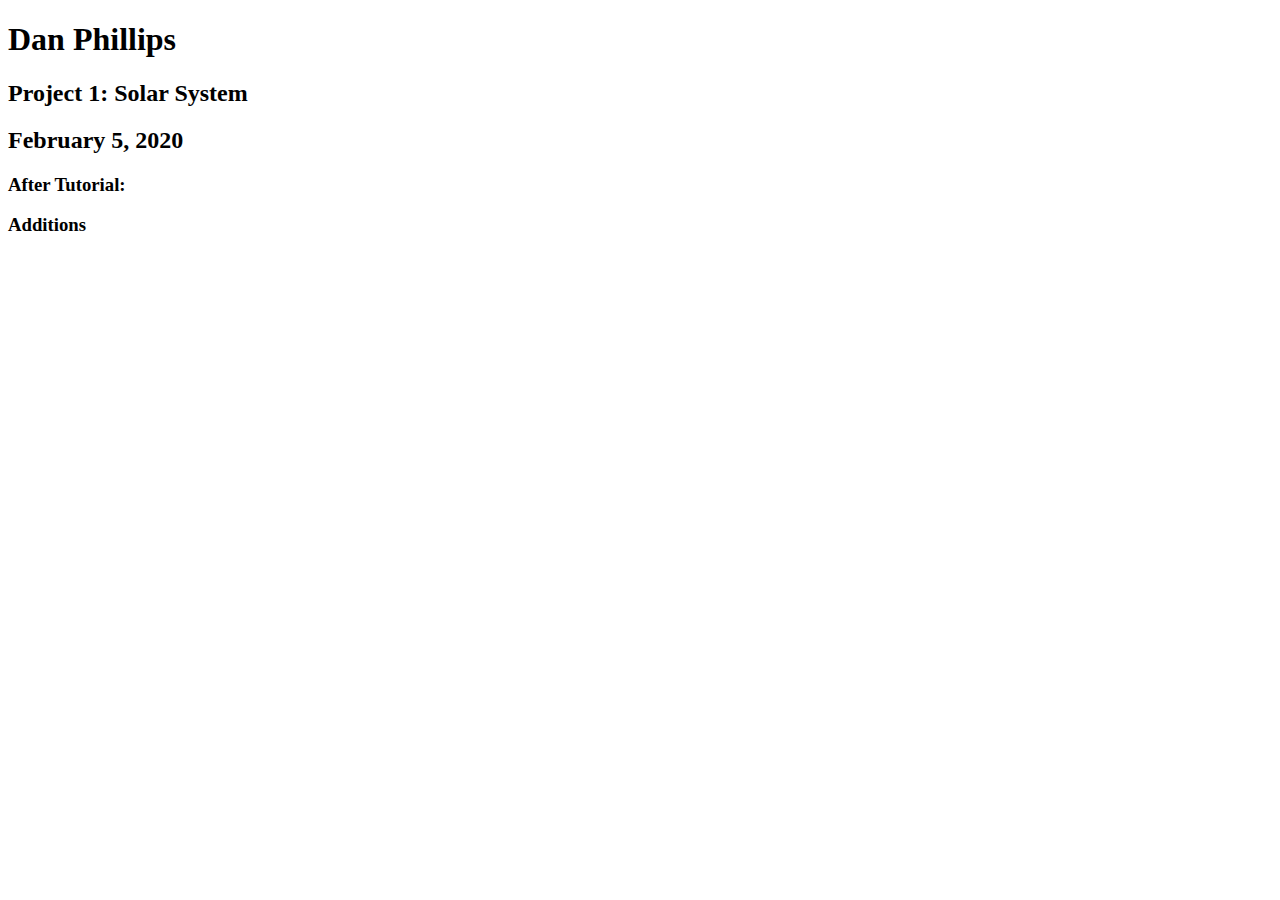
==== hw1/index.html @ 323a6c90 "Add Sections" ====
<!DOCTYPE html>
<html lang="en">
<head>
  <meta charset="UTF-8">
  <title>Solar System</title>
</head>
<body>

<h1>Dan Phillips</h1>
<h2>Project 1: Solar System</h2>
<h2>February 5, 2020</h2>

<div class="tutorial">
  <h3>After Tutorial:</h3>
</div>

<div class="additions">
  <h3>Additions</h3>
</div>

</body>
</html>
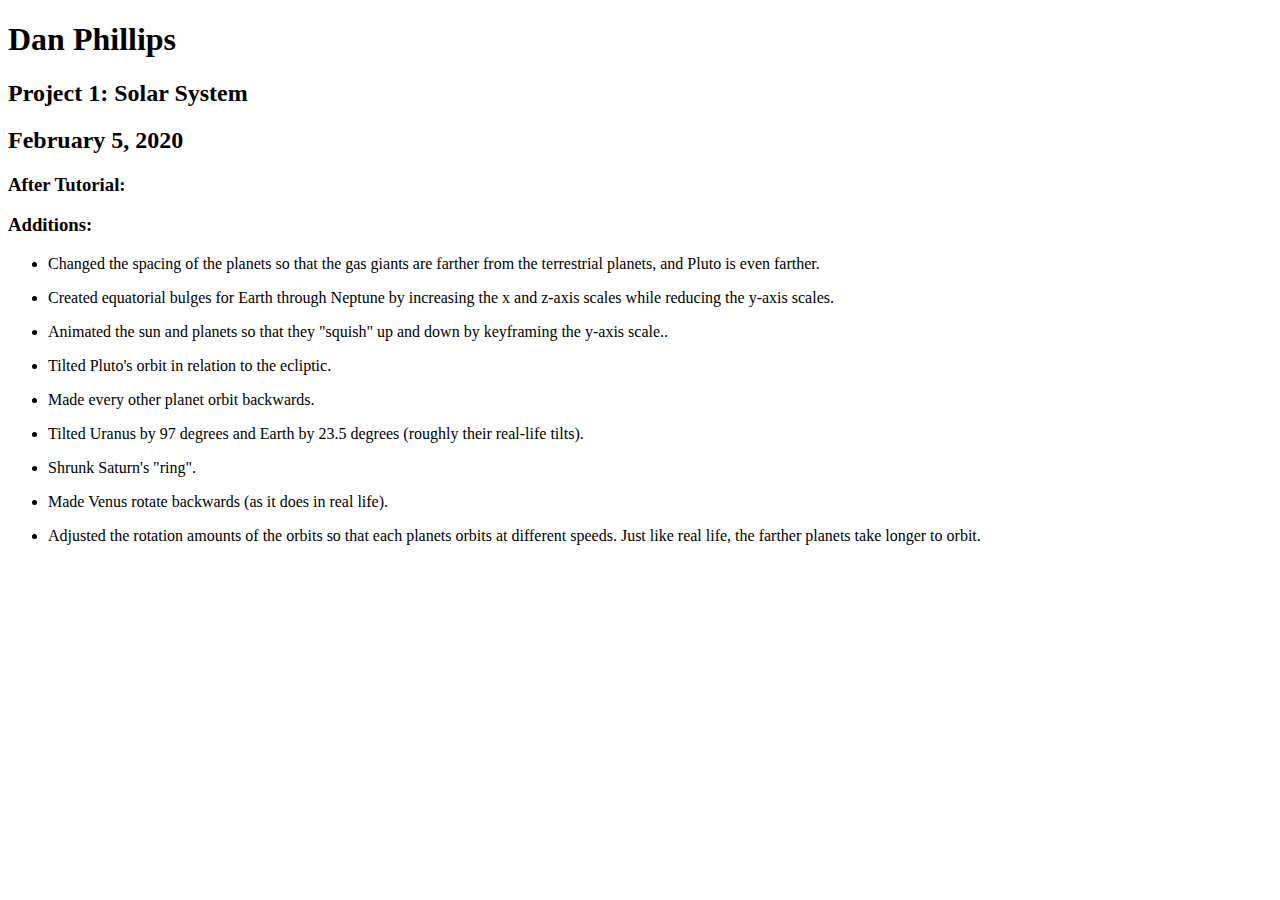
==== commit 97b0024c: "List Changes" ====
--- a/hw1/index.html
+++ b/hw1/index.html
@@ -15,7 +15,18 @@
 </div>
 
 <div class="additions">
-  <h3>Additions</h3>
+  <h3>Additions:</h3>
+  <ul>
+    <li><p>Changed the spacing of the planets so that the gas giants are farther from the terrestrial planets, and Pluto is even farther.</p></li>
+    <li><p>Created equatorial bulges for Earth through Neptune by increasing the x and z-axis scales while reducing the y-axis scales.</p></li>
+    <li><p>Animated the sun and planets so that they "squish" up and down by keyframing the y-axis scale..</p></li>
+    <li><p>Tilted Pluto's orbit in relation to the ecliptic.</p></li>
+    <li><p>Made every other planet orbit backwards.</p></li>
+    <li><p>Tilted Uranus by 97 degrees and Earth by 23.5 degrees (roughly their real-life tilts).</p></li>
+    <li><p>Shrunk Saturn's "ring".</p></li>
+    <li><p>Made Venus rotate backwards (as it does in real life).</p></li>
+    <li><p>Adjusted the rotation amounts of the orbits so that each planets orbits at different speeds. Just like real life, the farther planets take longer to orbit.</p></li>
+  </ul>
 </div>
 
 </body>
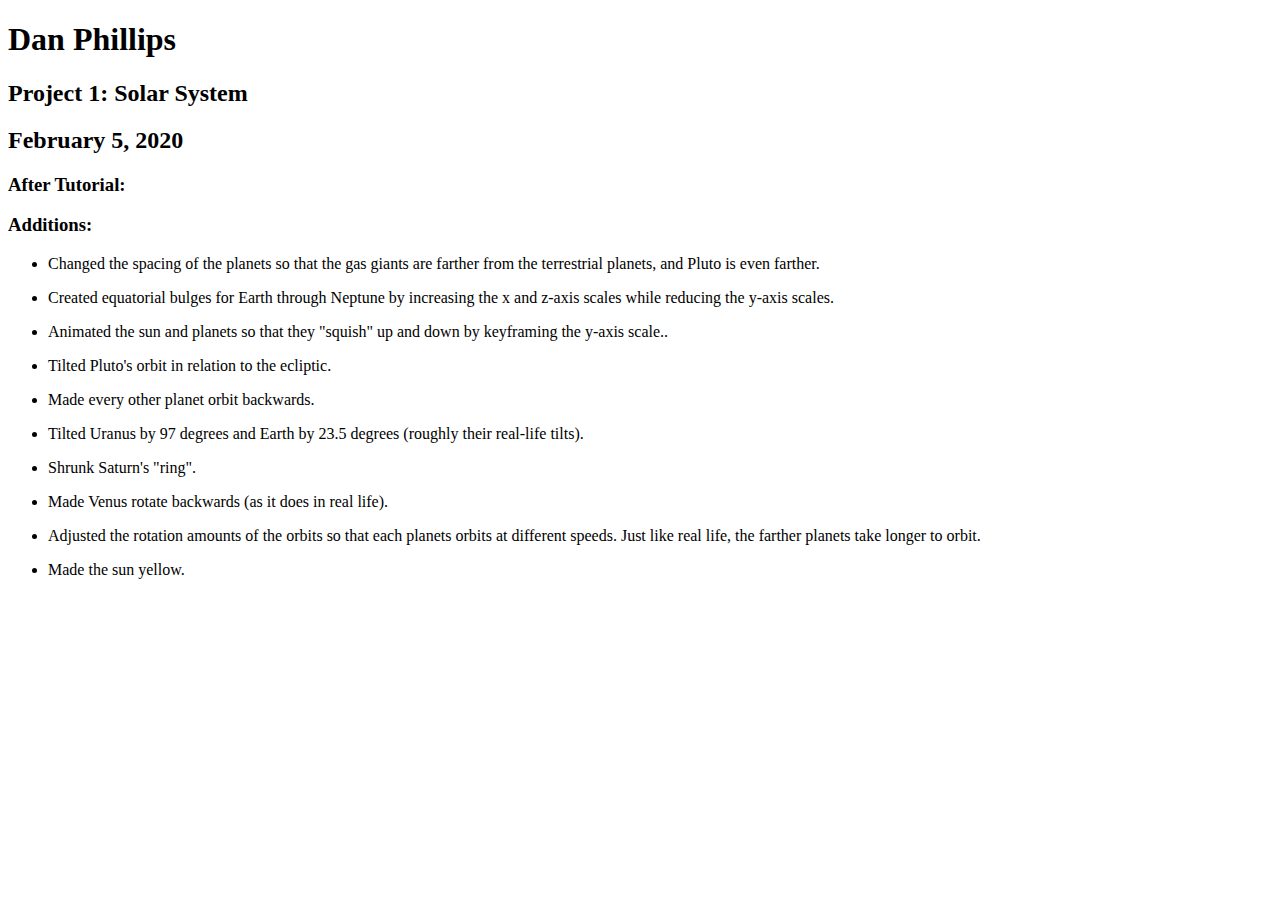
==== commit 2274526b: "Finalize List of Changes" ====
--- a/hw1/index.html
+++ b/hw1/index.html
@@ -26,6 +26,7 @@
     <li><p>Shrunk Saturn's "ring".</p></li>
     <li><p>Made Venus rotate backwards (as it does in real life).</p></li>
     <li><p>Adjusted the rotation amounts of the orbits so that each planets orbits at different speeds. Just like real life, the farther planets take longer to orbit.</p></li>
+    <li><p>Made the sun yellow.</p></li>
   </ul>
 </div>
 
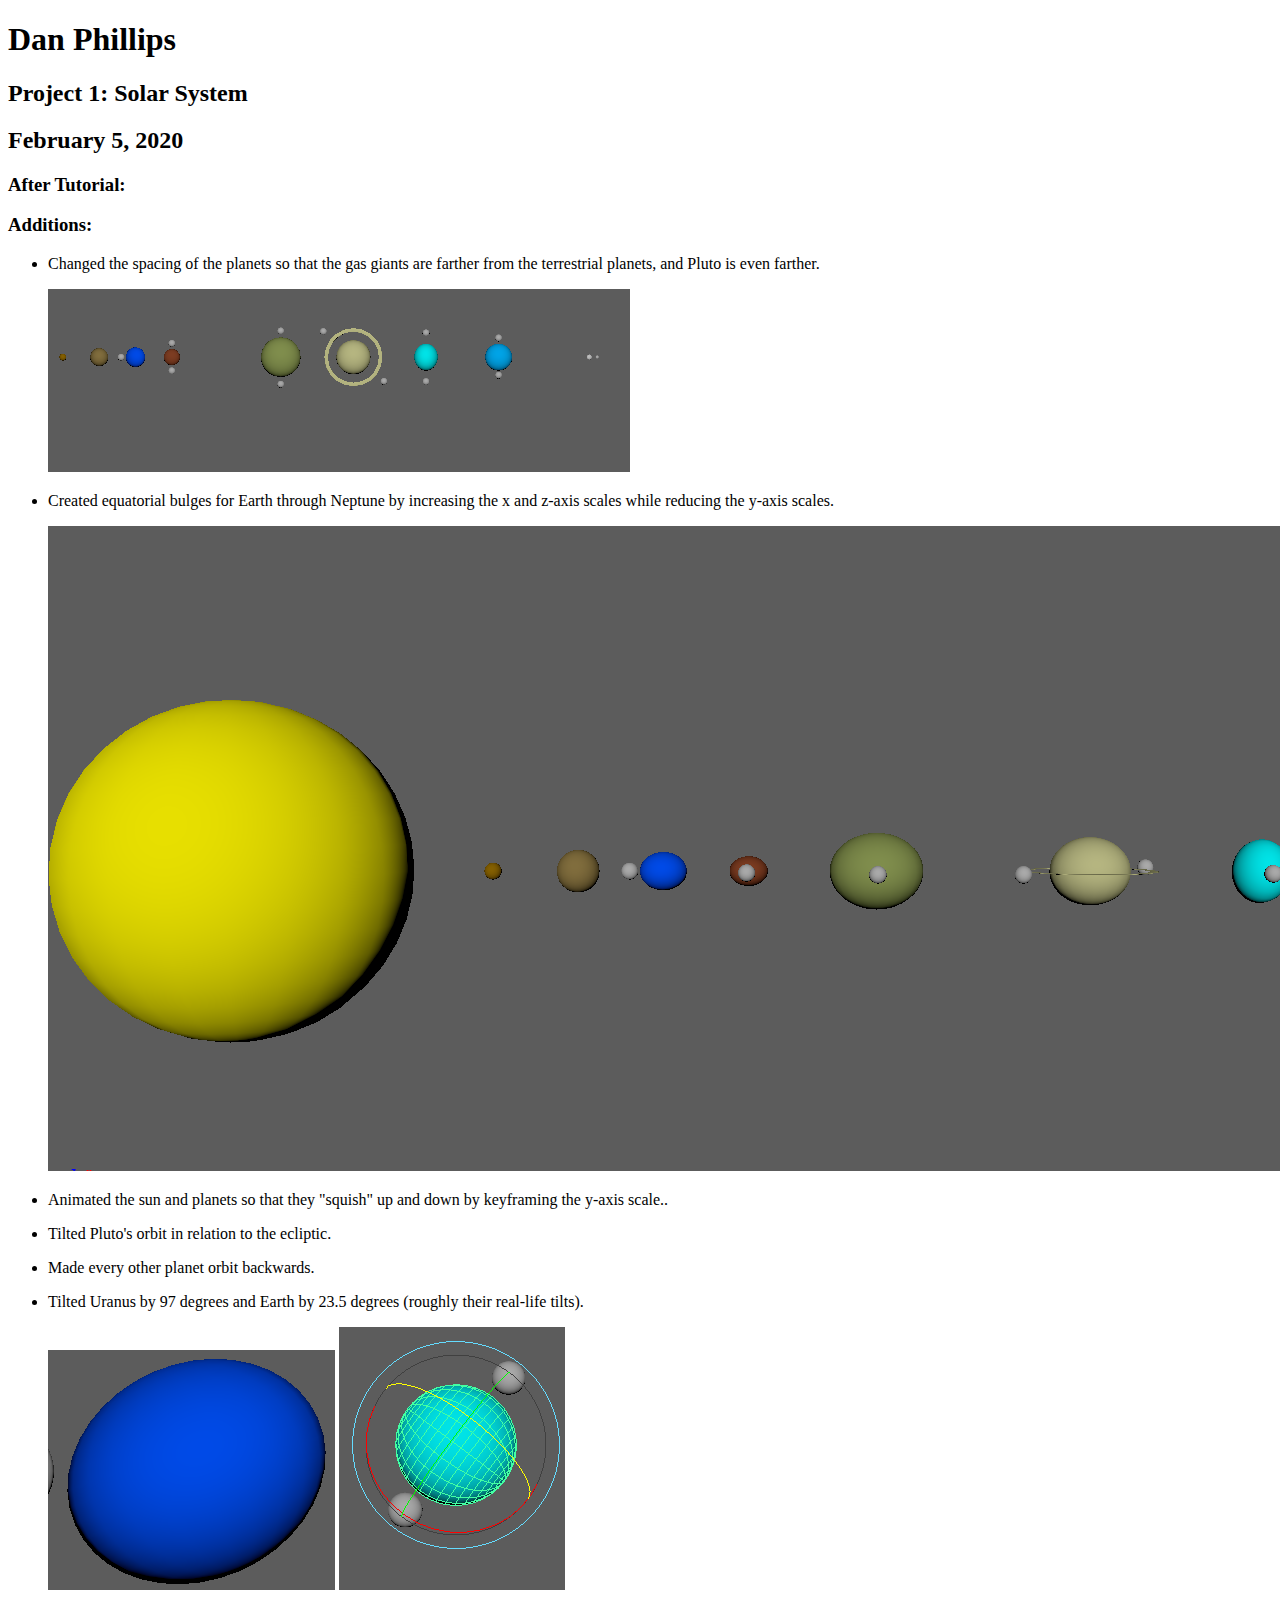
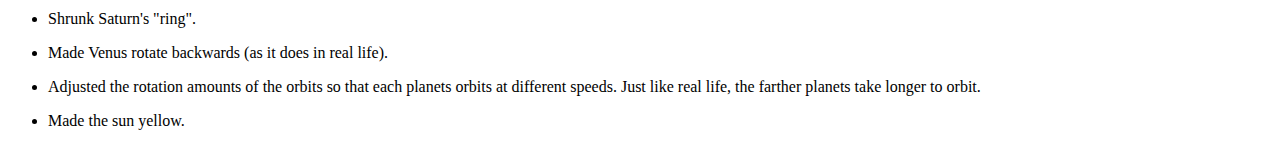
==== commit e2134cb6: "Add Images" ====
--- a/hw1/index.html
+++ b/hw1/index.html
@@ -17,12 +17,22 @@
 <div class="additions">
   <h3>Additions:</h3>
   <ul>
-    <li><p>Changed the spacing of the planets so that the gas giants are farther from the terrestrial planets, and Pluto is even farther.</p></li>
-    <li><p>Created equatorial bulges for Earth through Neptune by increasing the x and z-axis scales while reducing the y-axis scales.</p></li>
+    <li>
+      <p>Changed the spacing of the planets so that the gas giants are farther from the terrestrial planets, and Pluto is even farther.</p>
+      <img src="Groups.PNG" alt="The planets separated into groups.">
+    </li>
+    <li>
+      <p>Created equatorial bulges for Earth through Neptune by increasing the x and z-axis scales while reducing the y-axis scales.</p>
+      <img src="owo.PNG" alt="The planets' tilts and bulges.">
+    </li>
     <li><p>Animated the sun and planets so that they "squish" up and down by keyframing the y-axis scale..</p></li>
     <li><p>Tilted Pluto's orbit in relation to the ecliptic.</p></li>
     <li><p>Made every other planet orbit backwards.</p></li>
-    <li><p>Tilted Uranus by 97 degrees and Earth by 23.5 degrees (roughly their real-life tilts).</p></li>
+    <li>
+      <p>Tilted Uranus by 97 degrees and Earth by 23.5 degrees (roughly their real-life tilts).</p>
+      <img src="Earth.PNG" alt="The tilt and bulge of Earth.">
+      <img src="Uranus.PNG" alt="The tilt and bulge of Uranus.">
+    </li>
     <li><p>Shrunk Saturn's "ring".</p></li>
     <li><p>Made Venus rotate backwards (as it does in real life).</p></li>
     <li><p>Adjusted the rotation amounts of the orbits so that each planets orbits at different speeds. Just like real life, the farther planets take longer to orbit.</p></li>
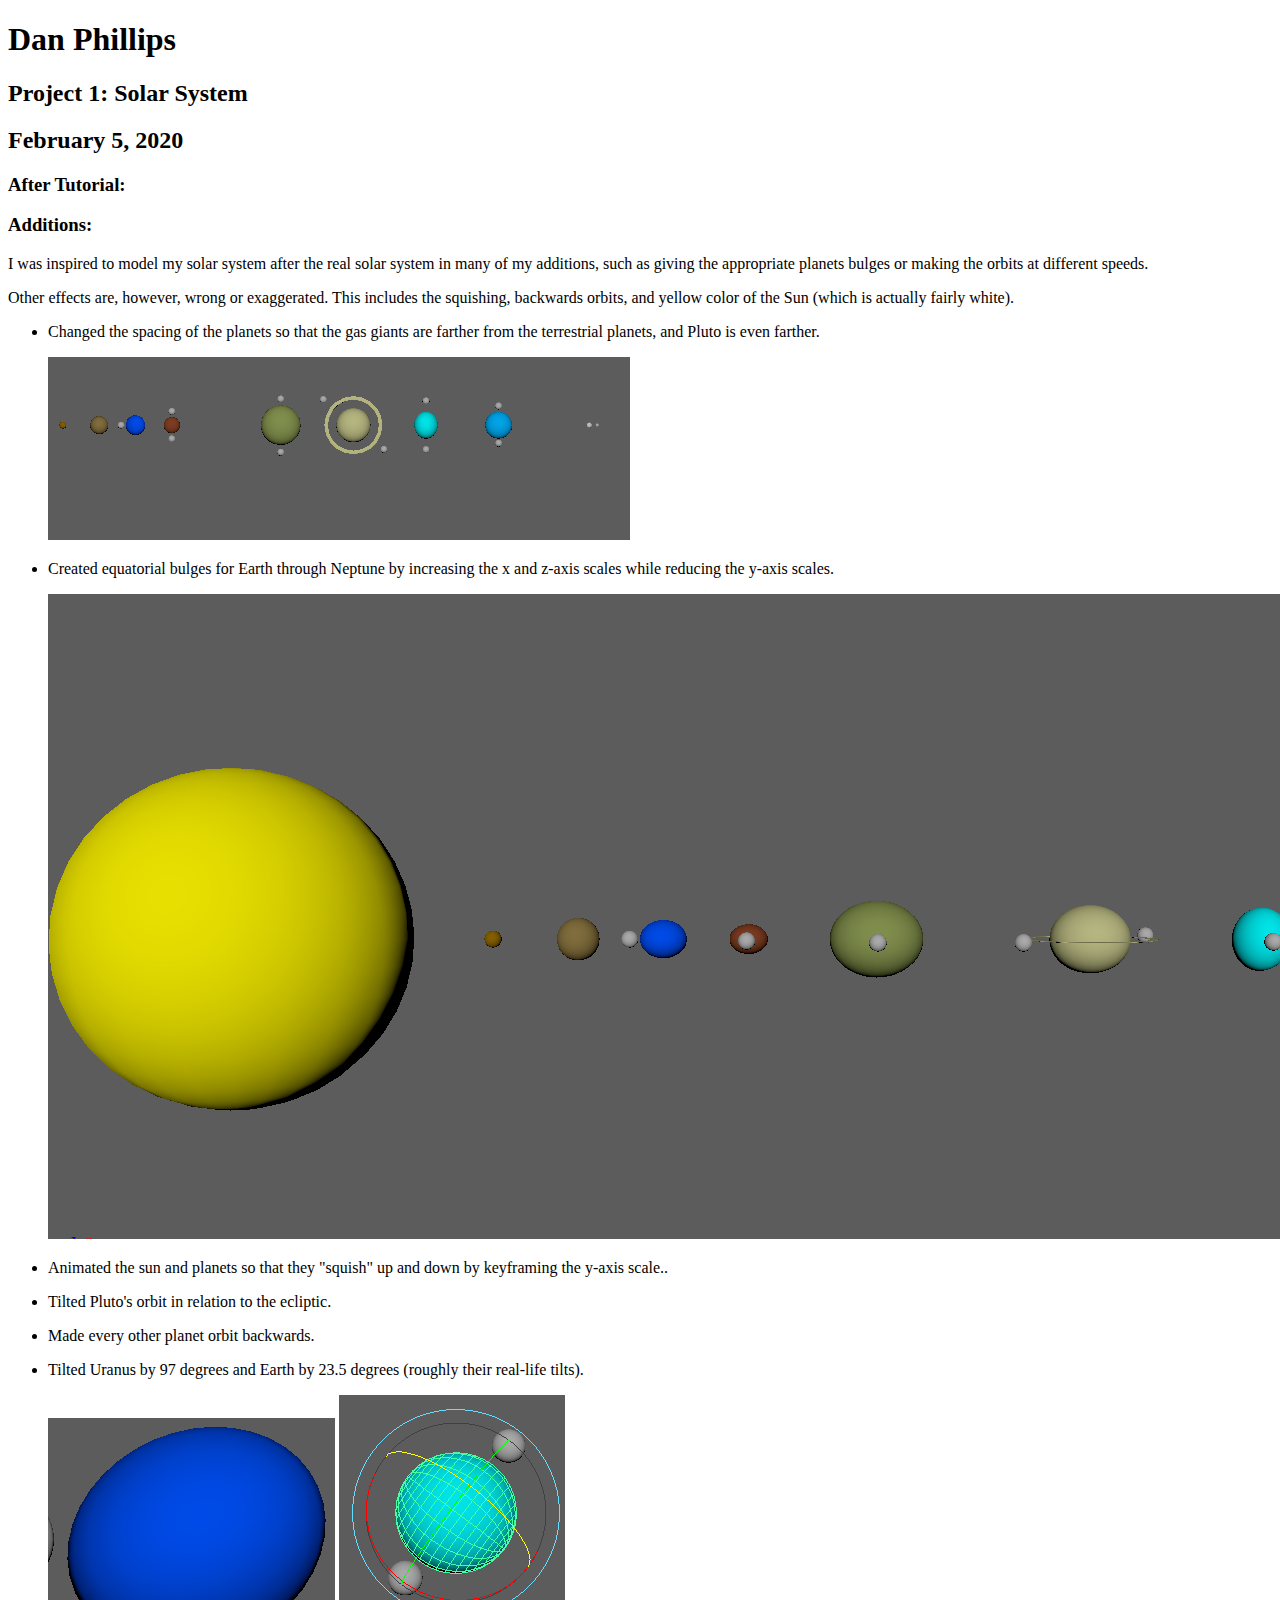
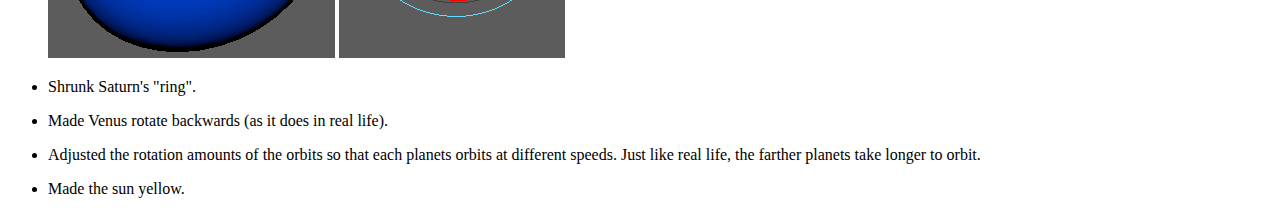
==== commit bb41c96c: "Add Additional Blurb" ====
--- a/hw1/index.html
+++ b/hw1/index.html
@@ -16,6 +16,8 @@
 
 <div class="additions">
   <h3>Additions:</h3>
+  <p>I was inspired to model my solar system after the real solar system in many of my additions, such as giving the appropriate planets bulges or making the orbits at different speeds.</p>
+  <p>Other effects are, however, wrong or exaggerated. This includes the squishing, backwards orbits, and yellow color of the Sun (which is actually fairly white).</p>
   <ul>
     <li>
       <p>Changed the spacing of the planets so that the gas giants are farther from the terrestrial planets, and Pluto is even farther.</p>
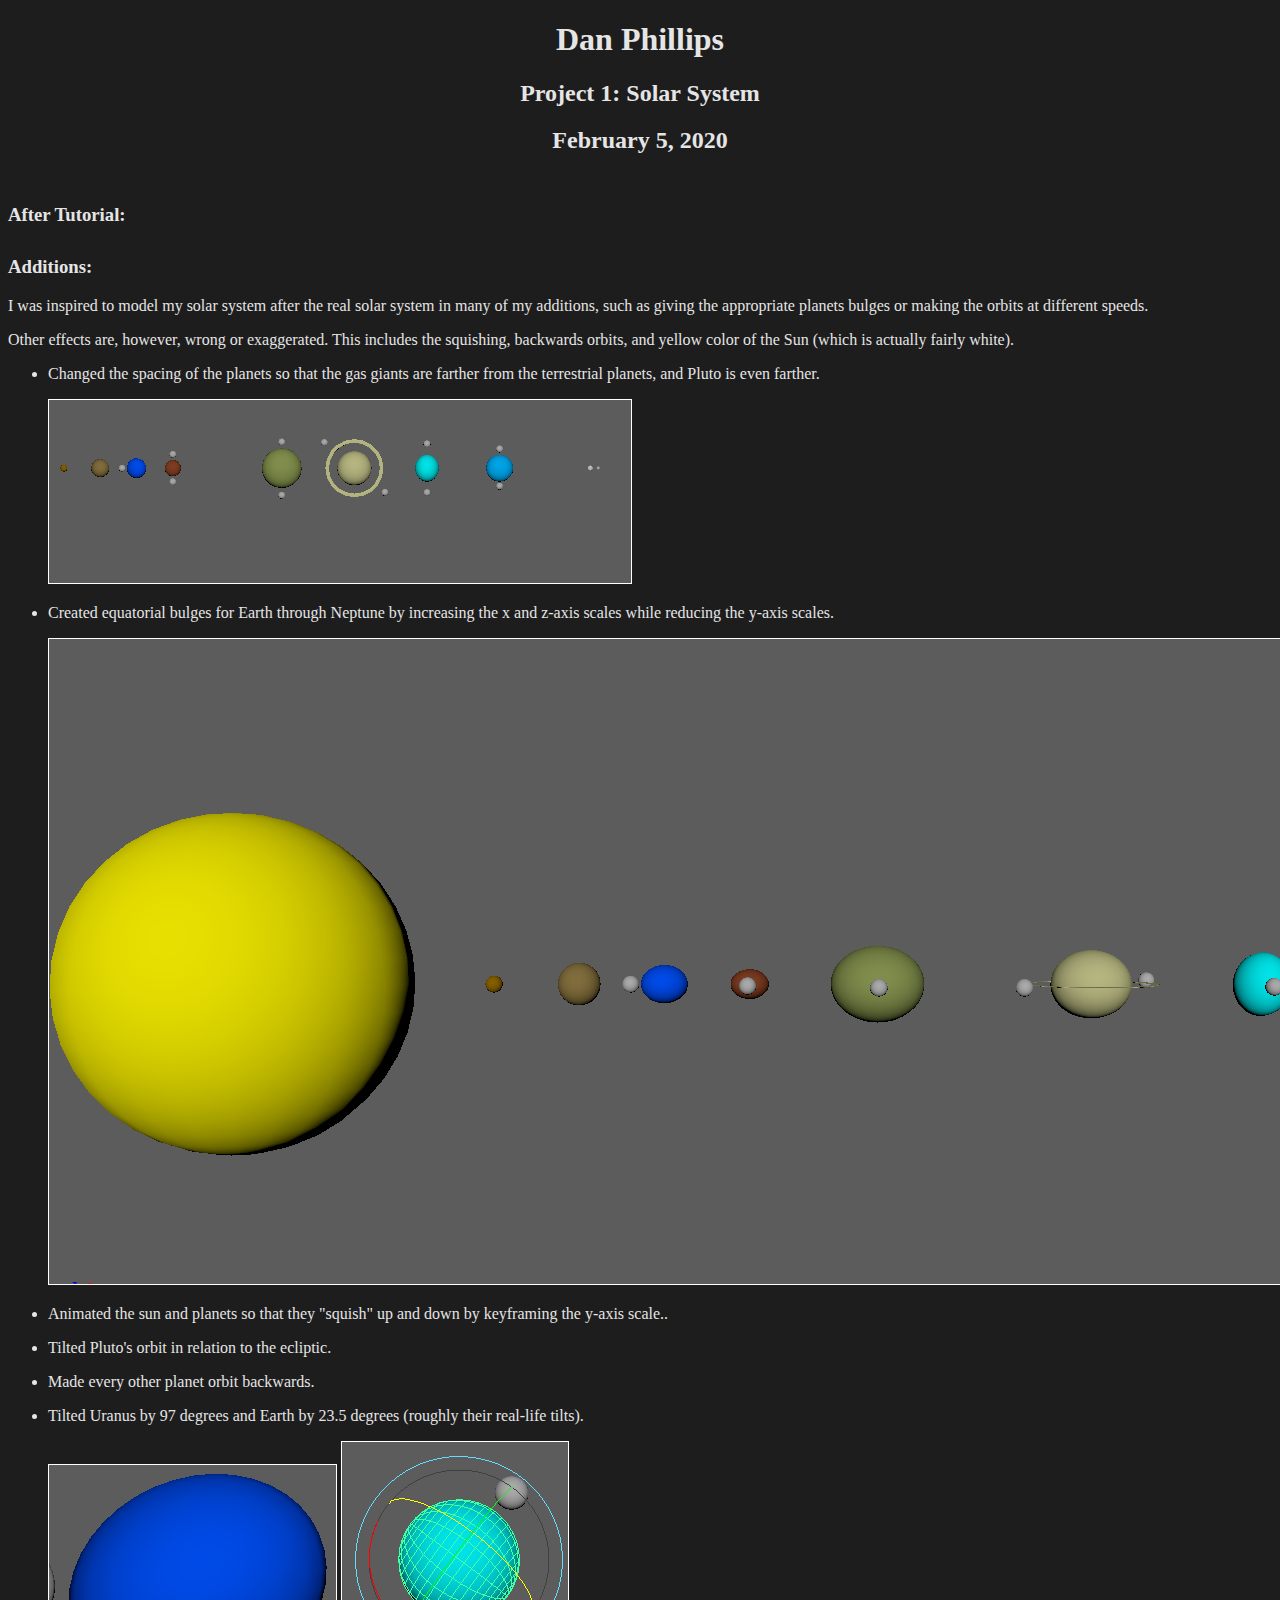
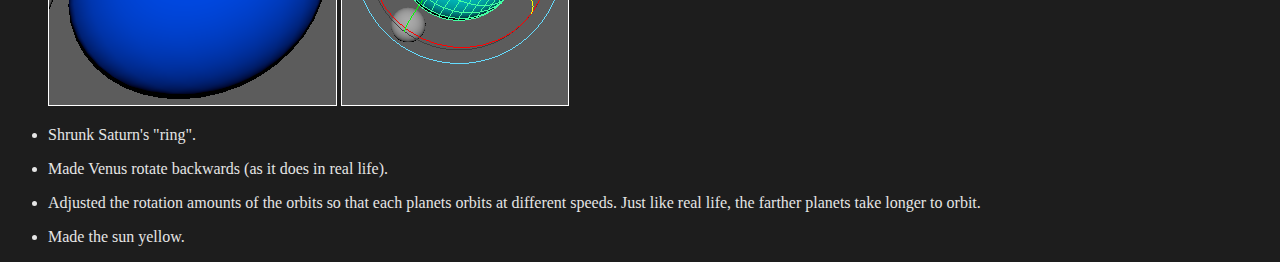
==== commit 44289591: "Add CSS" ====
--- a/hw1/index.html
+++ b/hw1/index.html
@@ -3,12 +3,15 @@
 <head>
   <meta charset="UTF-8">
   <title>Solar System</title>
+  <link rel="stylesheet" href="main.css">
 </head>
 <body>
 
-<h1>Dan Phillips</h1>
-<h2>Project 1: Solar System</h2>
-<h2>February 5, 2020</h2>
+<header>
+  <h1>Dan Phillips</h1>
+  <h2>Project 1: Solar System</h2>
+  <h2>February 5, 2020</h2>
+</header>
 
 <div class="tutorial">
   <h3>After Tutorial:</h3>
--- a/hw1/main.css
+++ b/hw1/main.css
@@ -0,0 +1,17 @@
+body {
+    background: #1d1d1d;
+    color: #e5e5e5;
+}
+
+header {
+    text-align: center;
+    margin-bottom: 50px;
+}
+
+img {
+    border: 1px solid white;
+}
+
+.tutorial {
+    margin-bottom: 30px;
+}
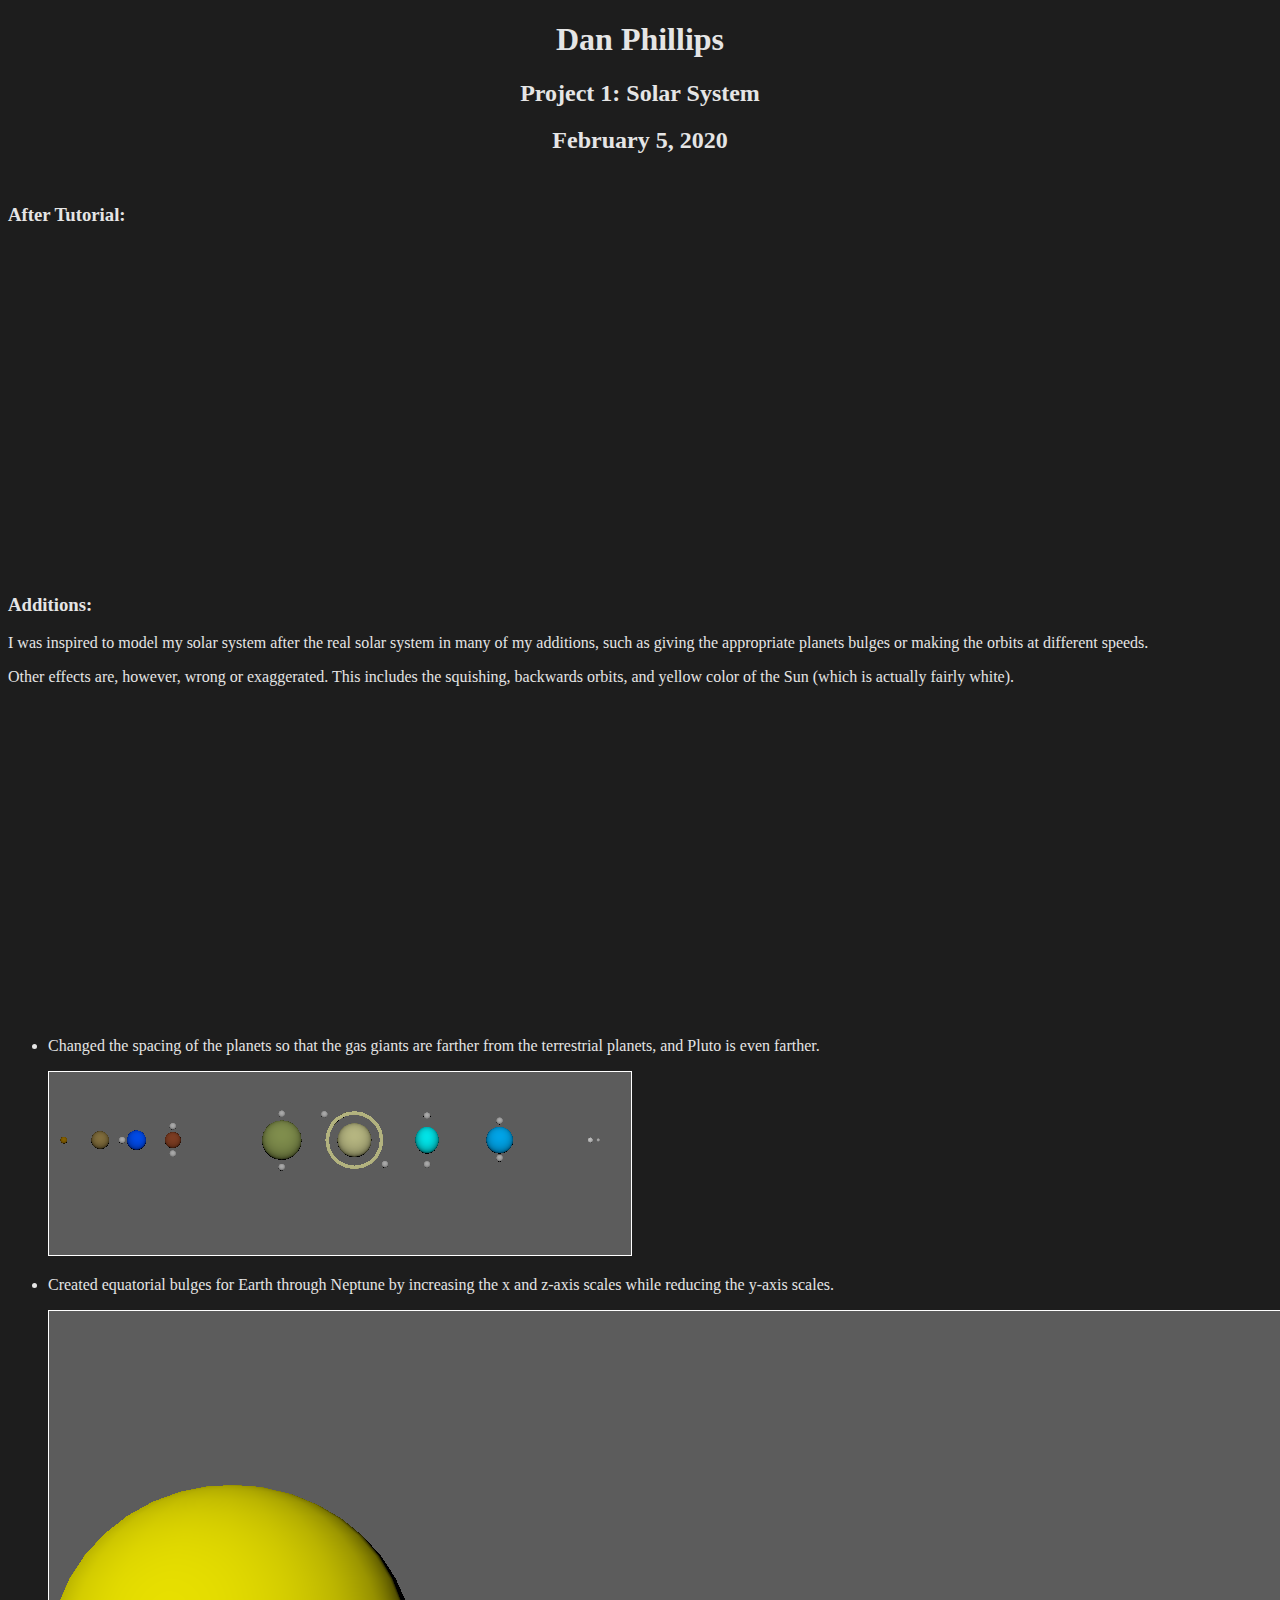
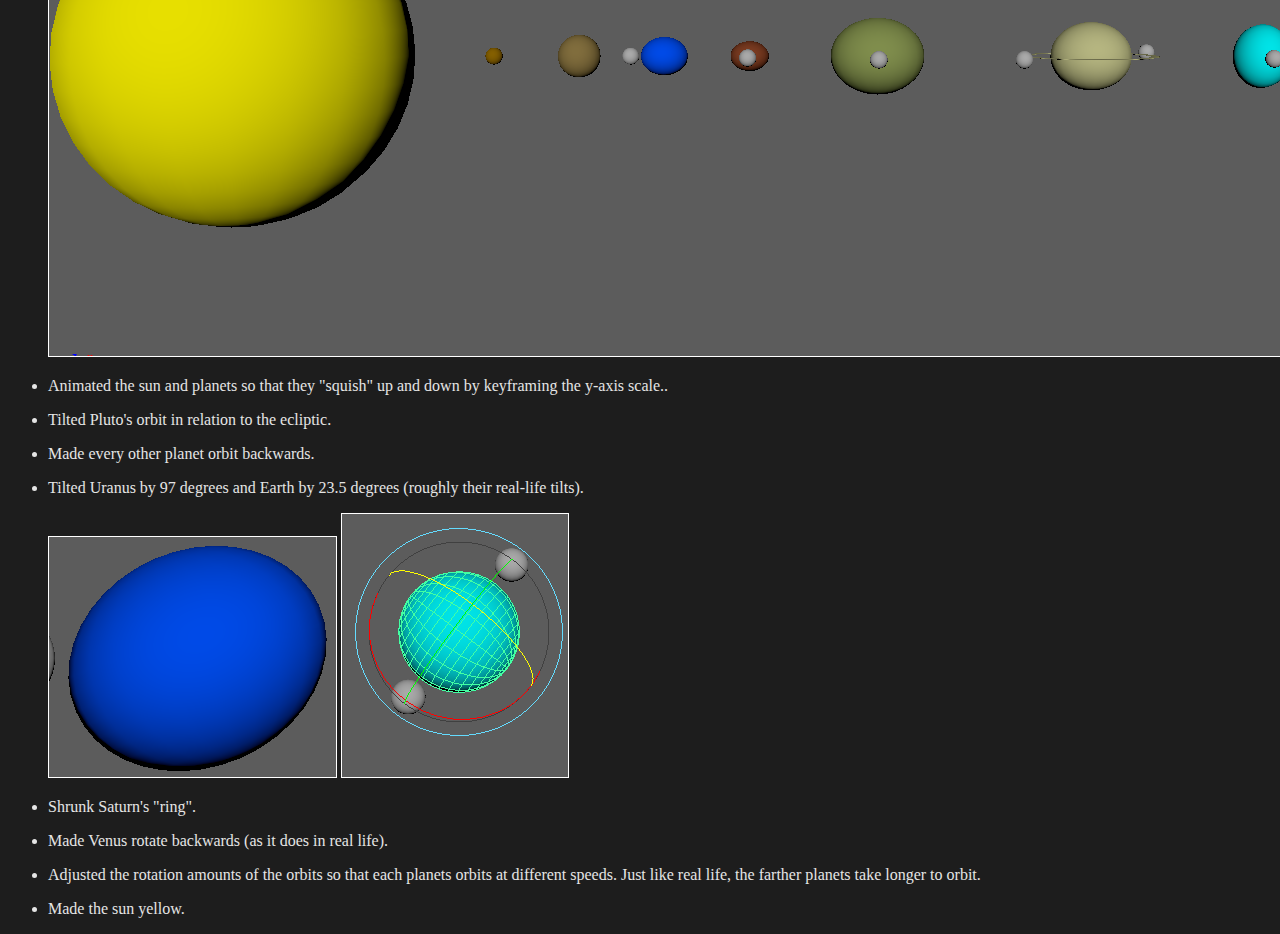
==== commit e640debe: "Add Animations" ====
--- a/hw1/index.html
+++ b/hw1/index.html
@@ -15,12 +15,14 @@
 
 <div class="tutorial">
   <h3>After Tutorial:</h3>
+  <iframe width="560" height="315" src="https://www.youtube.com/embed/GcI2TaX5X58" frameborder="0" allow="accelerometer; autoplay; encrypted-media; gyroscope; picture-in-picture" allowfullscreen></iframe>
 </div>
 
 <div class="additions">
   <h3>Additions:</h3>
   <p>I was inspired to model my solar system after the real solar system in many of my additions, such as giving the appropriate planets bulges or making the orbits at different speeds.</p>
   <p>Other effects are, however, wrong or exaggerated. This includes the squishing, backwards orbits, and yellow color of the Sun (which is actually fairly white).</p>
+  <iframe width="560" height="315" src="https://www.youtube.com/embed/9czuDLYKcgo" frameborder="0" allow="accelerometer; autoplay; encrypted-media; gyroscope; picture-in-picture" allowfullscreen></iframe>
   <ul>
     <li>
       <p>Changed the spacing of the planets so that the gas giants are farther from the terrestrial planets, and Pluto is even farther.</p>
